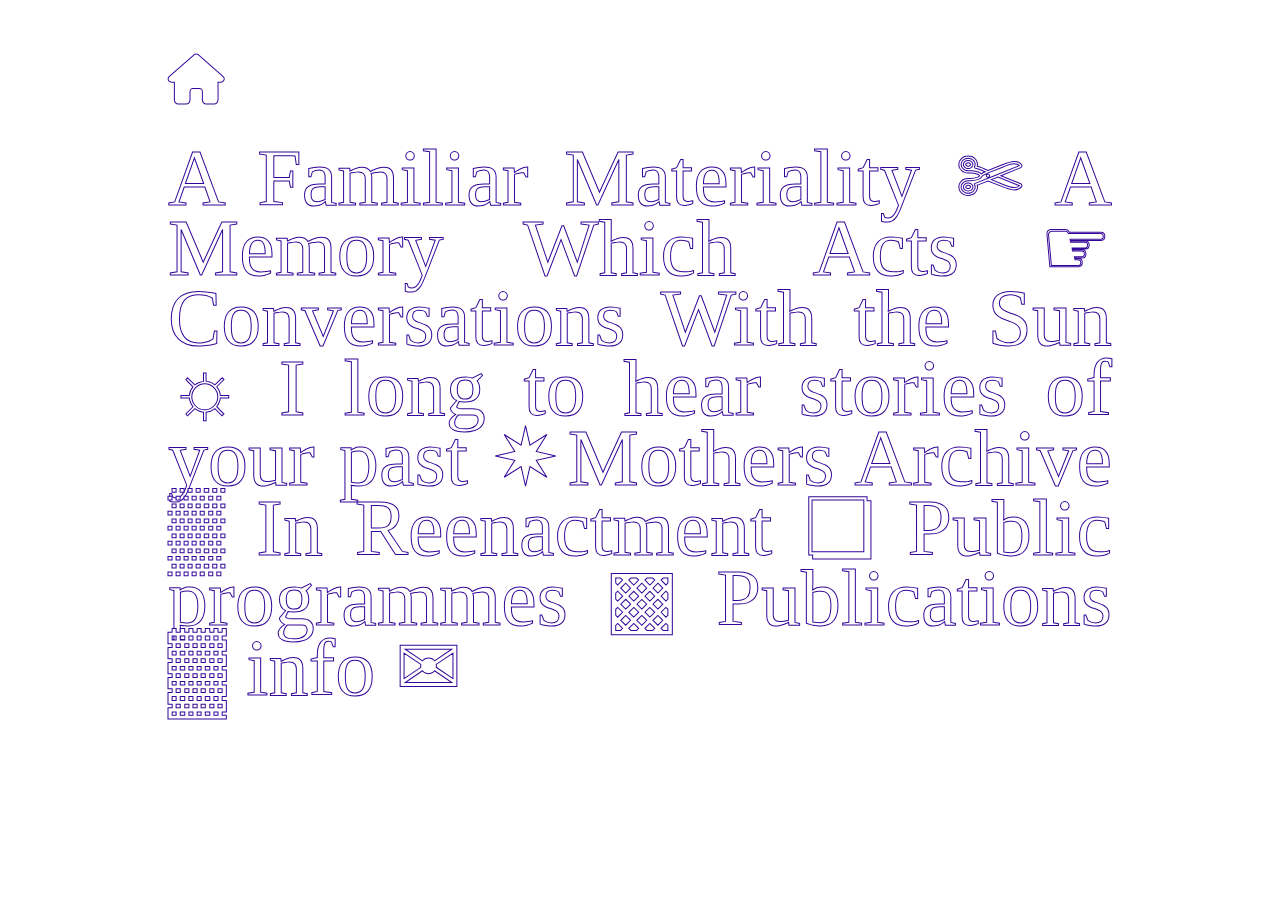
==== index.html @ 9d27b3d8 "Update index.html" ====
<!DOCTYPE html>
<html>
<title>Martina Farrugia</title>
<body>
  <meta name="viewport" content="width=device-width, initial-scale=1.0">

  <link rel="stylesheet" href="https://cdnjs.cloudflare.com/ajax/libs/font-awesome/6.7.2/css/all.min.css">
</head>
<a href="martinafarrugia.html">
  <h1><i class="fa-solid fa-house"></i></h1>
</a>


<p>
<a href="afamiliarmateriality.html"><span>A Familiar Materiality ✄ </span></a>
<a href="amemorywhichacts.html"><span>A Memory Which Acts ☞ </span></a>
<a href="conversationswiththesun.html"><span>Conversations With the Sun ☼ </span></a>
<a href="ilongtohearstoriesofyourpast.html"><span>I long to hear stories of your past ✷</span></a>
<a href="mothersarchive.html"><span>Mothers Archive ▒ </span></a>
<a href="inreenactment.html"><span>In Reenactment ❏ </span></a>
<!-- <a href="astreamofconsciousness.html"><span>A stream of consciousness ☟ </span></a> -->
<a href="publicprograms.html"><span>Public programmes ▩ </span></a>
<a href="publications.html"><span>Publications ▓ </span></a>
<a href="information.html"><span>info ✉ </span></a>
</p>
</body>
</html>

<style>

   /* this is to prevent the hyperlinks from getting the blue and purple hover */
a {
  text-decoration: none;   
  color: inherit;          
}

a:visited {
  color: inherit;          
}

a:hover {
  color: inherit;         
}
h2 {
  text-align: right;
   font-size: 40px;
  color: white;
  -webkit-text-stroke: 0.01px #330799;

}
p {
 text-align: justify;
  text-justify: inter-word;
  position: relative;
  width: 100%;
}
body {
font-family: 'Times New Roman', Times, serif;
 padding-left: 160px;
 padding-right: 160px;
 padding-top: 10px;
 padding-bottom: 10px;
}
span {
  font-size: 80px;
  line-height: 70px;
  color: white;
  -webkit-text-stroke: 1px #330799;
}
span:hover {
  font-size: 80px;
   color: #71be52;
     -webkit-text-stroke: 1px #71be52;

}
h1 {
    font-size:50px;
    font-family: sans-serif;
  color: white;
  -webkit-text-stroke: 1px #330799; }
h1:hover {
  font-size: 50px;
   color: #71be52;
     -webkit-text-stroke: 1px #71be52;
  font-style: italic;
}

@media (max-width: 768px) {

  body {
    padding-left: 20px;
    padding-right: 20px;
  }

  p {
    text-align: left;
  }

  span {
    font-size: 40px;
    line-height: 38px;
    -webkit-text-stroke: 0.5px #330799;
  }

  span:hover {
    font-size: 42px;
    -webkit-text-stroke: 0.5px #71be52;
  }

  h1 {
    font-size: 36px;
    -webkit-text-stroke: 0.5px #330799;
  }

  h1:hover {
    font-size: 36px;
    -webkit-text-stroke: 0.5px #71be52;
  }
  
}
</style>
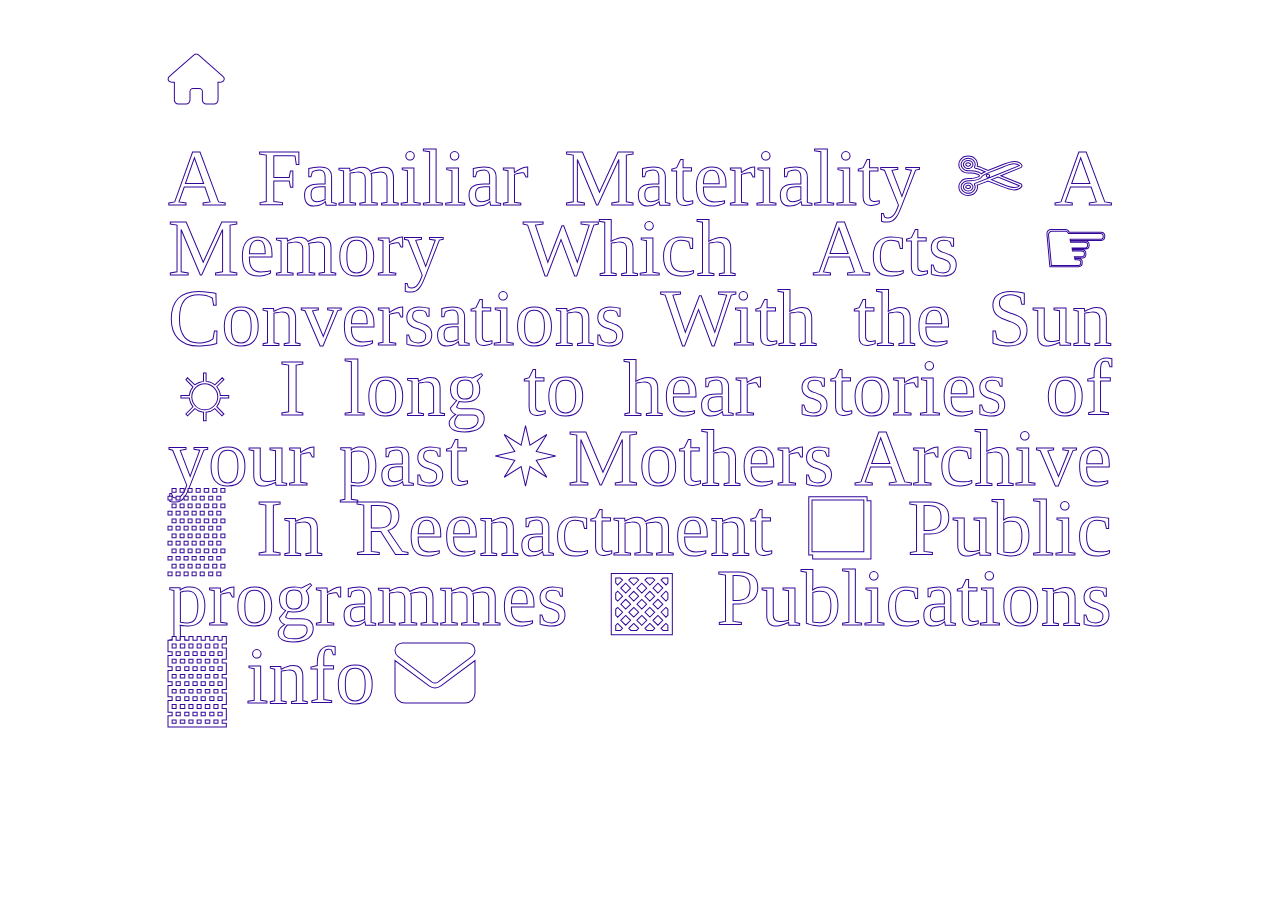
==== commit 9600cc34: "Update index.html" ====
--- a/index.html
+++ b/index.html
@@ -21,7 +21,9 @@
 <!-- <a href="astreamofconsciousness.html"><span>A stream of consciousness ☟ </span></a> -->
 <a href="publicprograms.html"><span>Public programmes ▩ </span></a>
 <a href="publications.html"><span>Publications ▓ </span></a>
-<a href="information.html"><span>info ✉ </span></a>
+<a href="information.html">
+  <span>info <i class="fa-solid fa-envelope"></i></span>
+</a>
 </p>
 </body>
 </html>
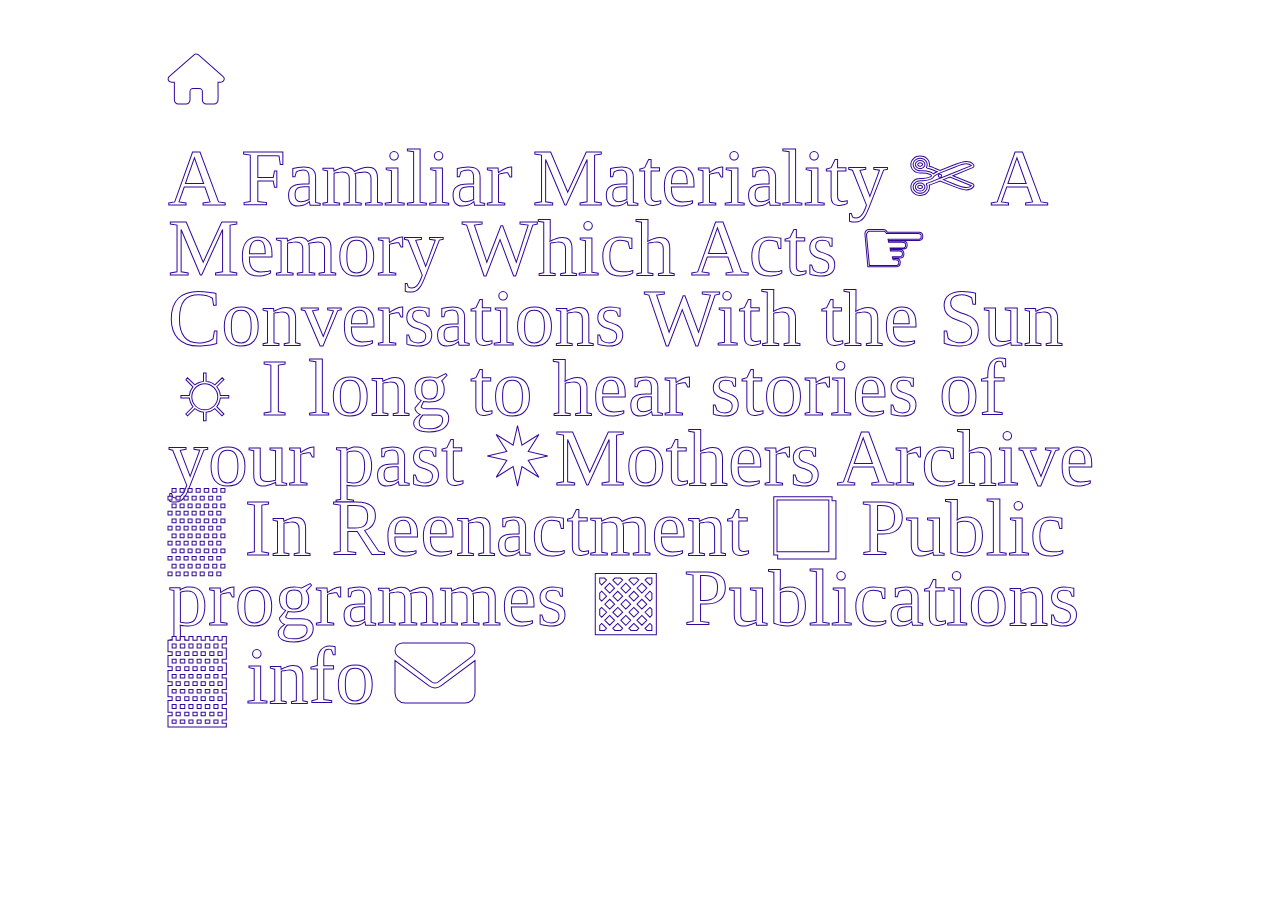
==== commit e4e31313: "Update index.html" ====
--- a/index.html
+++ b/index.html
@@ -6,7 +6,7 @@
 
   <link rel="stylesheet" href="https://cdnjs.cloudflare.com/ajax/libs/font-awesome/6.7.2/css/all.min.css">
 </head>
-<a href="martinafarrugia.html">
+<a href="index.html">
   <h1><i class="fa-solid fa-house"></i></h1>
 </a>
 
@@ -51,7 +51,7 @@
 
 }
 p {
- text-align: justify;
+ text-align: left;
   text-justify: inter-word;
   position: relative;
   width: 100%;
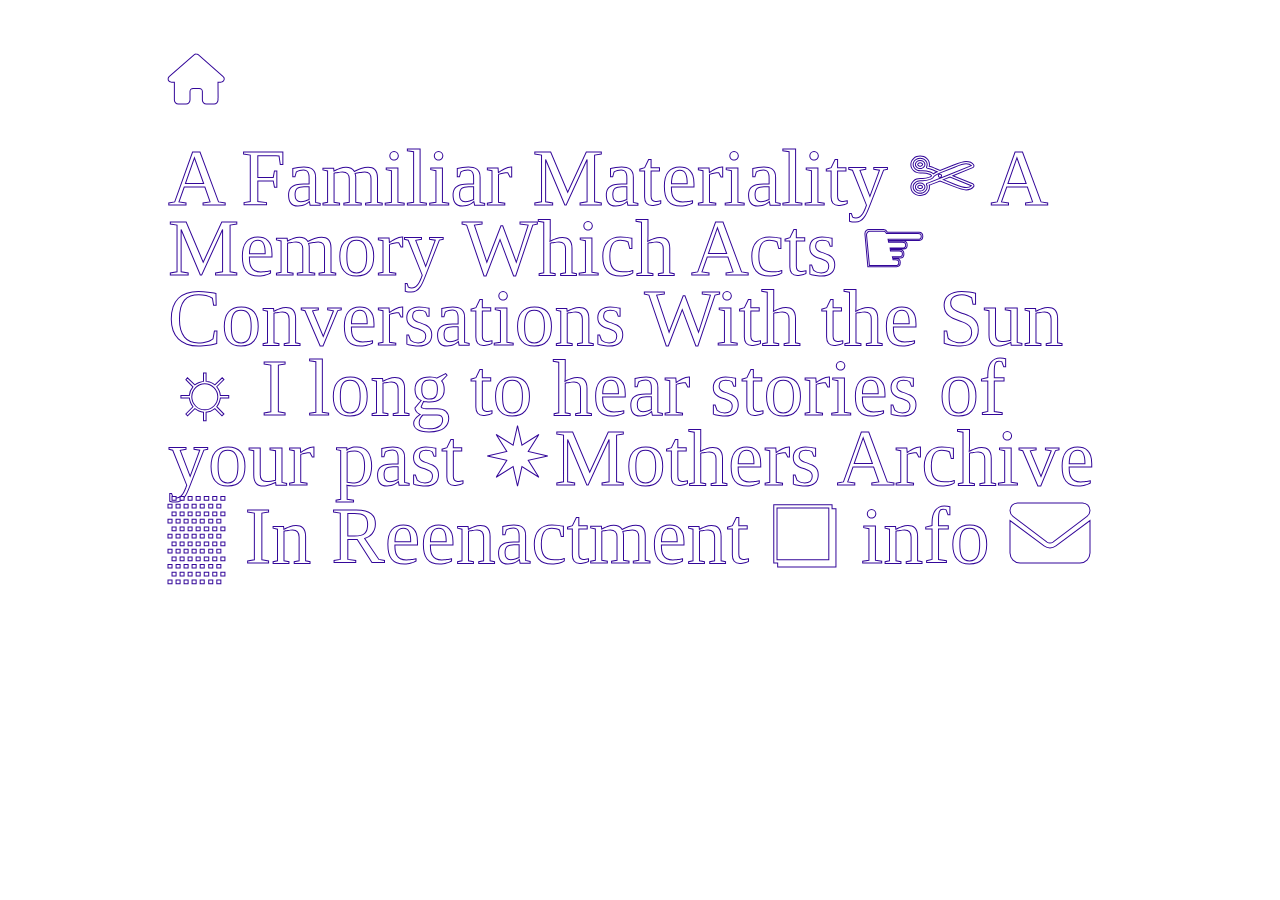
==== commit 3325e337: "Update index.html" ====
--- a/index.html
+++ b/index.html
@@ -19,8 +19,8 @@
 <a href="mothersarchive.html"><span>Mothers Archive ▒ </span></a>
 <a href="inreenactment.html"><span>In Reenactment ❏ </span></a>
 <!-- <a href="astreamofconsciousness.html"><span>A stream of consciousness ☟ </span></a> -->
-<a href="publicprograms.html"><span>Public programmes ▩ </span></a>
-<a href="publications.html"><span>Publications ▓ </span></a>
+<!-- <a href="publicprograms.html"><span>Public programmes ▩ </span></a> -->
+<!-- <a href="publications.html"><span>Publications ▓ </span></a> -->
 <a href="information.html">
   <span>info <i class="fa-solid fa-envelope"></i></span>
 </a>
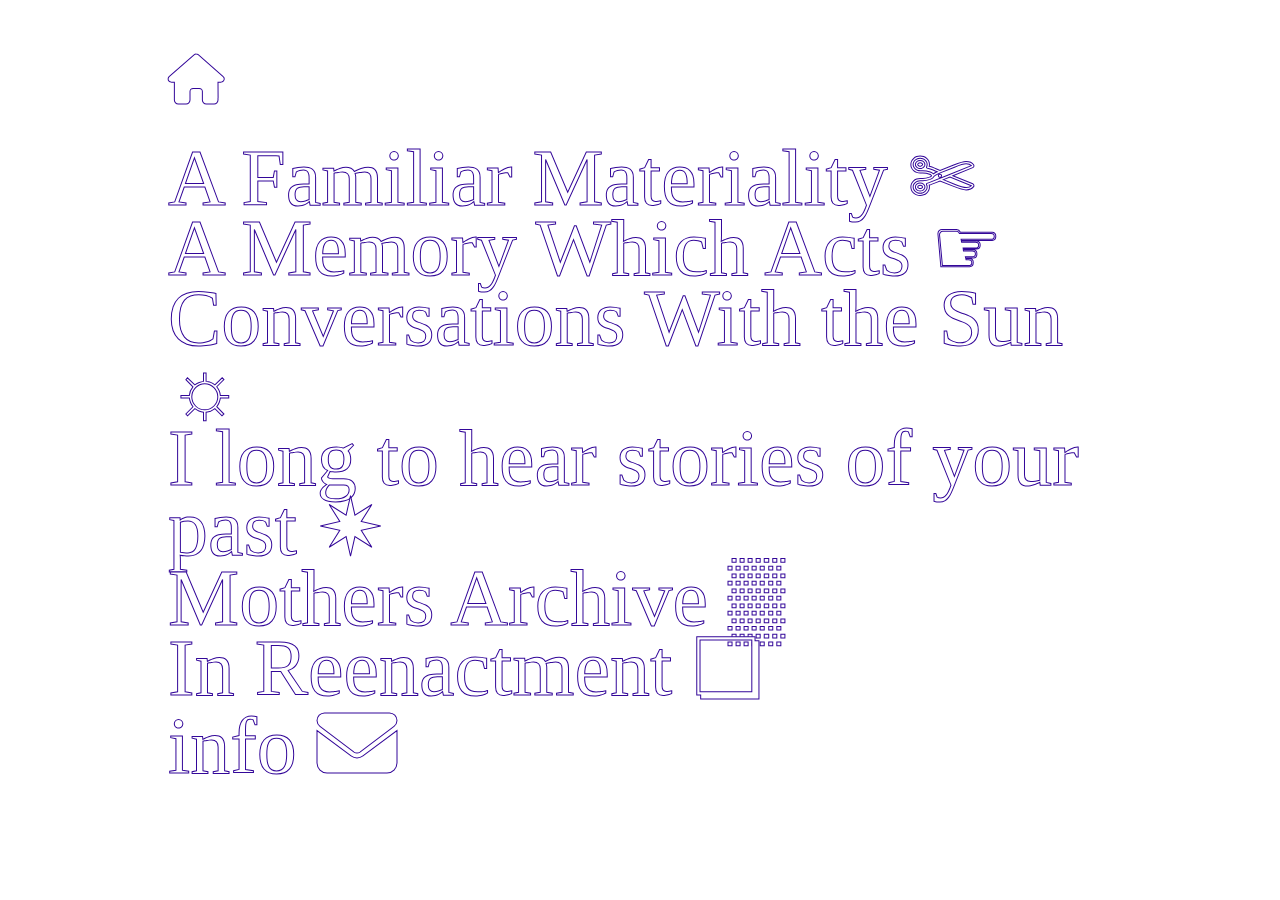
==== commit 1c8cb17d: "Update index.html" ====
--- a/index.html
+++ b/index.html
@@ -13,11 +13,17 @@
 
 <p>
 <a href="afamiliarmateriality.html"><span>A Familiar Materiality ✄ </span></a>
+  <br>
 <a href="amemorywhichacts.html"><span>A Memory Which Acts ☞ </span></a>
+  <br>
 <a href="conversationswiththesun.html"><span>Conversations With the Sun ☼ </span></a>
+  <br>
 <a href="ilongtohearstoriesofyourpast.html"><span>I long to hear stories of your past ✷</span></a>
+  <br>
 <a href="mothersarchive.html"><span>Mothers Archive ▒ </span></a>
+  <br>
 <a href="inreenactment.html"><span>In Reenactment ❏ </span></a>
+  <br>
 <!-- <a href="astreamofconsciousness.html"><span>A stream of consciousness ☟ </span></a> -->
 <!-- <a href="publicprograms.html"><span>Public programmes ▩ </span></a> -->
 <!-- <a href="publications.html"><span>Publications ▓ </span></a> -->
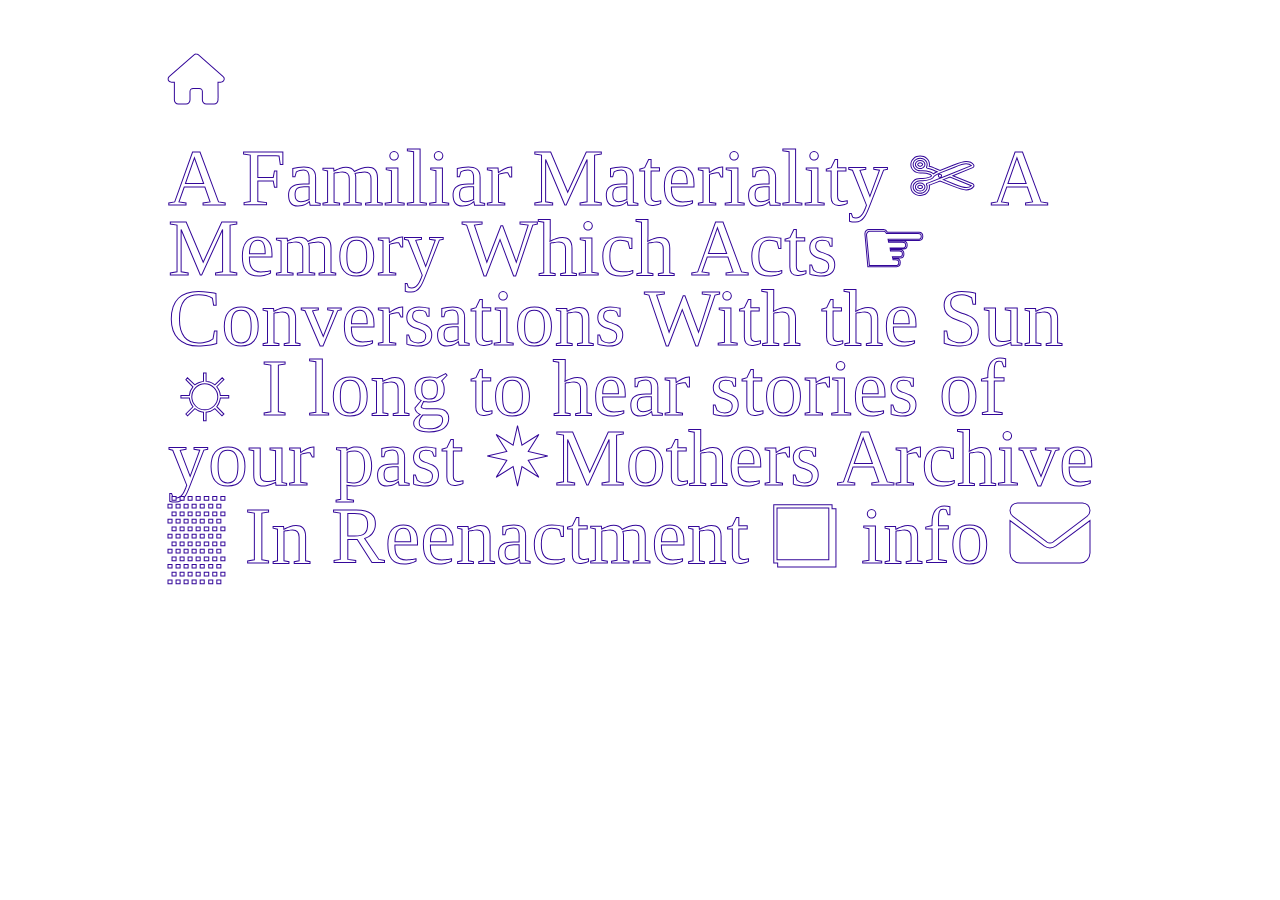
==== commit 9621bd98: "Update index.html" ====
--- a/index.html
+++ b/index.html
@@ -13,17 +13,11 @@
 
 <p>
 <a href="afamiliarmateriality.html"><span>A Familiar Materiality ✄ </span></a>
-  <br>
 <a href="amemorywhichacts.html"><span>A Memory Which Acts ☞ </span></a>
-  <br>
 <a href="conversationswiththesun.html"><span>Conversations With the Sun ☼ </span></a>
-  <br>
 <a href="ilongtohearstoriesofyourpast.html"><span>I long to hear stories of your past ✷</span></a>
-  <br>
 <a href="mothersarchive.html"><span>Mothers Archive ▒ </span></a>
-  <br>
 <a href="inreenactment.html"><span>In Reenactment ❏ </span></a>
-  <br>
 <!-- <a href="astreamofconsciousness.html"><span>A stream of consciousness ☟ </span></a> -->
 <!-- <a href="publicprograms.html"><span>Public programmes ▩ </span></a> -->
 <!-- <a href="publications.html"><span>Publications ▓ </span></a> -->
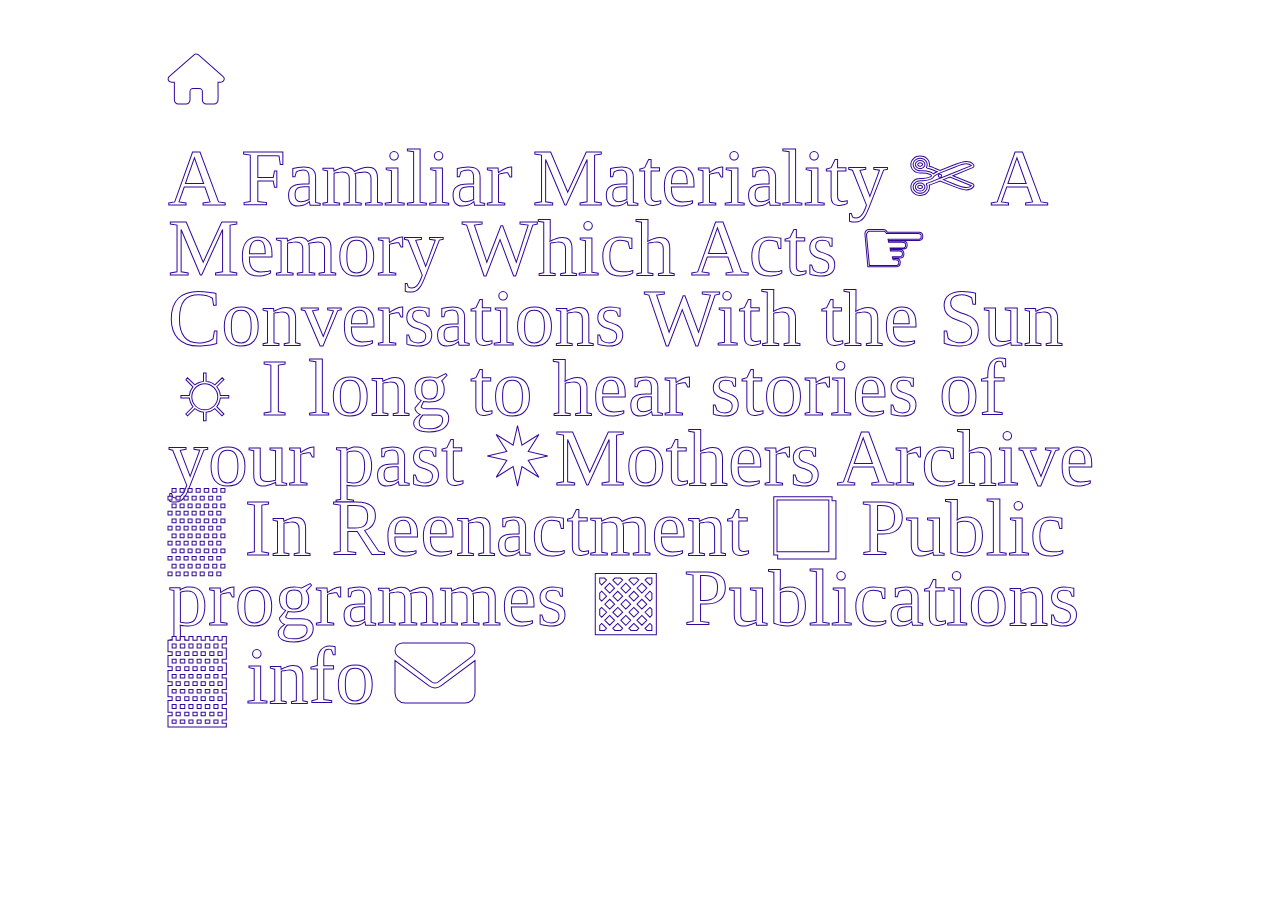
==== commit 44196041: "Update index.html" ====
--- a/index.html
+++ b/index.html
@@ -19,8 +19,8 @@
 <a href="mothersarchive.html"><span>Mothers Archive ▒ </span></a>
 <a href="inreenactment.html"><span>In Reenactment ❏ </span></a>
 <!-- <a href="astreamofconsciousness.html"><span>A stream of consciousness ☟ </span></a> -->
-<!-- <a href="publicprograms.html"><span>Public programmes ▩ </span></a> -->
-<!-- <a href="publications.html"><span>Publications ▓ </span></a> -->
+<a href="publicprograms.html"><span>Public programmes ▩ </span></a>
+<a href="publications.html"><span>Publications ▓ </span></a>
 <a href="information.html">
   <span>info <i class="fa-solid fa-envelope"></i></span>
 </a>
